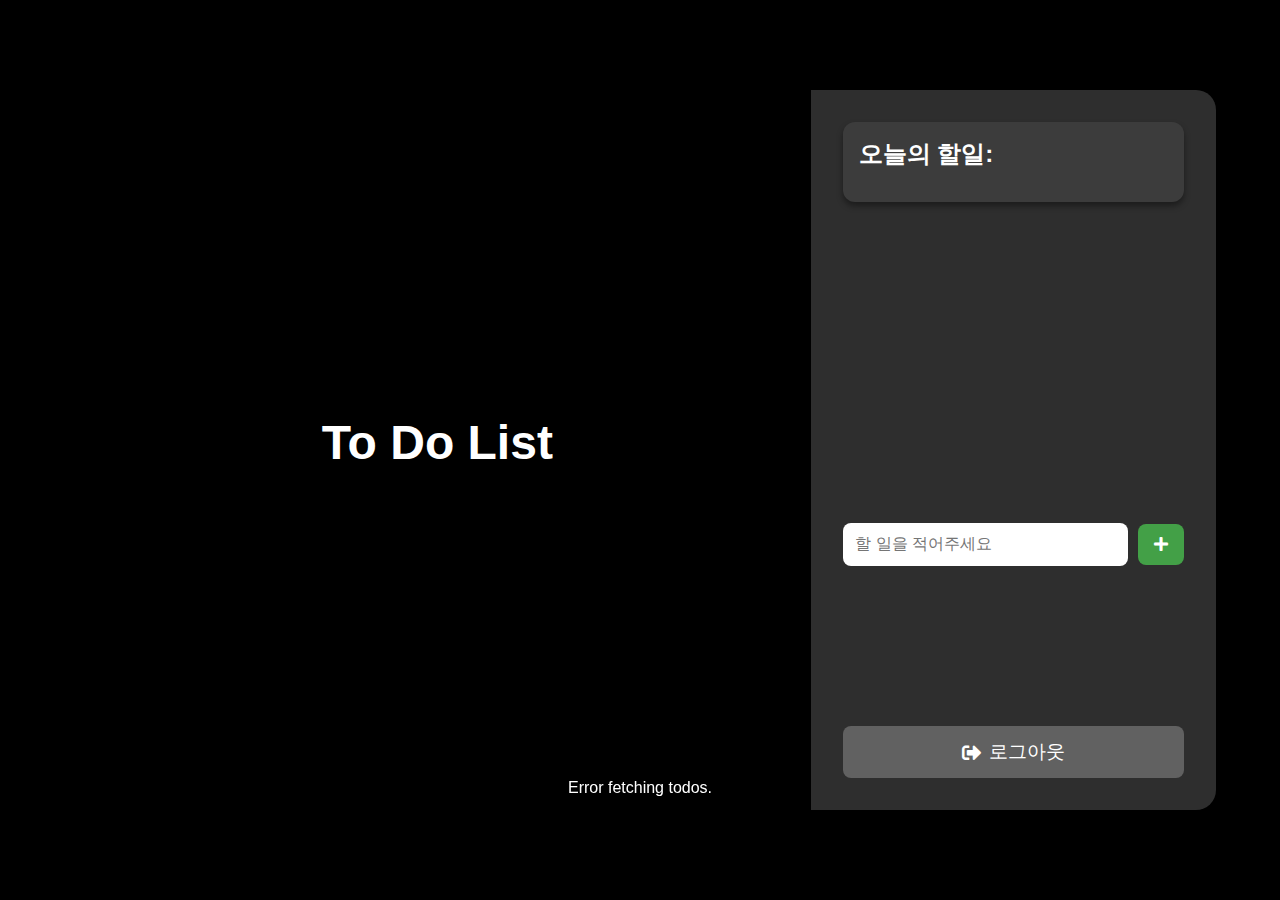
==== front/todo.html @ 882e61e1 "chore: 프로젝트 빌드" ====
<!DOCTYPE html>
<html lang="en">
<head>
  <meta charset="UTF-8">
  <meta name="viewport" content="width=device-width, initial-scale=1.0">
  <title>To Do List</title>
  <link rel="stylesheet" href="css/styles.css">
  <link href="https://cdnjs.cloudflare.com/ajax/libs/font-awesome/5.15.4/css/all.min.css" rel="stylesheet">
</head>
<body>
  <div class="app">
    <!-- Left Section -->
    <div class="left-section">
      <h1 class="app-title">To Do List</h1>
    </div>

    <!-- Right Section -->
    <div class="right-section">
      <div class="todo-container">
        <h2 class="todo-header">오늘의 할일:</h2>
        <ul id="todo-list" class="todo-list"></ul>
      </div>

      <br>
      <form id="add-todo-form" class="todo-form">
        <input type="text" id="new-todo" placeholder="할 일을 적어주세요" required />
        <button type="submit" id="add-button" class="plus-button">
          <i class="fas fa-plus"></i>
        </button>
      </form>
      <button id="logout-button" class="logout-button">
        <i class="fas fa-sign-out-alt"></i> 로그아웃
      </button>
    </div>
  </div>
  <div id="toast" class="toast"></div>
  <script src="js/todo.js"></script>
  <script src="js/auth.js"></script>
</body>
</html>
---- front/css/styles.css ----
/* General Reset */
body, h1, h2, p, ul, li, input, button {
  margin: 0;
  padding: 0;
  box-sizing: border-box;
}

body {
  font-family: 'Arial', sans-serif;
  background-color: #000000;
  color: #fff;
  display: flex;
  justify-content: center;
  align-items: center;
  height: 100vh;
}

.app {
  display: flex;
  width: 90%;
  max-width: 1200px;
  height: 80%;
  box-shadow: 0 4px 20px rgba(0, 0, 0, 0.3);
  border-radius: 20px;
  overflow: hidden;
}

/* Left Section */
.left-section {
  flex: 4;
  background: linear-gradient(135deg, #000000, #000000);
  display: flex;
  flex-direction: column;
  justify-content: center;
  align-items: center;
  padding: 2rem;
  color: #fff;
  text-align: center;
}

.app-title {
  font-size: 3rem;
  margin-bottom: 1rem;
}

.app-subtitle {
  font-size: 1.2rem;
  font-weight: 300;
  color: #cce7ff;
}

/* Right Section */
.right-section {
  flex: 2;
  background-color: #2e2e2e;
  padding: 2rem;
  display: flex;
  flex-direction: column;
  justify-content: space-between;
  position: relative;
}

.todo-container {
  background-color: #3c3c3c;
  border-radius: 12px;
  padding: 1rem;
  box-shadow: 0 4px 6px rgba(0, 0, 0, 0.4);
  overflow-y: auto; /* 스크롤 활성화 */
  margin-bottom: 1rem;
  max-height: 60%; /* 최대 높이 설정 */
}

.todo-header {
  font-size: 1.5rem;
  margin-bottom: 1rem;
  color: #fff;
}

.todo-list {
  list-style: none;
  padding: 0;
  margin: 0;
}

.todo-list li {
  display: flex;
  justify-content: space-between;
  align-items: center;
  padding: 1rem;
  margin-bottom: 0.5rem;
  background: #4c4c4c;
  border-radius: 8px;
  box-shadow: 0 2px 4px rgba(0, 0, 0, 0.3);
  position: relative;
  overflow: hidden;
}

/* Add gradient left border to items */
.todo-list li::before {
  content: "";
  position: absolute;
  left: 0;
  top: 0;
  bottom: 0;
  width: 5px;
}

.todo-list input[type="checkbox"] {
  accent-color: #4caf50;
  transform: scale(1.2);
  margin-right: 10px;
}

.todo-list span {
  flex-grow: 1;
  text-align: left;
  color: #fff;
}

.todo-list .delete {
  background-color: transparent;
  border: none;
  cursor: pointer;
  font-size: 1.2rem;
  color: #e53935;
  transition: transform 0.2s;
}

.todo-list .delete:hover {
  transform: scale(1.2);
}

/* Form */
.todo-form {
  display: flex;
  align-items: center;
  gap: 10px;
}

.todo-form input[type="text"] {
  flex: 1;
  padding: 0.8rem;
  border-radius: 8px;
  border: none;
  font-size: 1rem;
}

.plus-button {
  background-color: #43a047;
  color: white;
  border: none;
  padding: 0.8rem 1rem;
  border-radius: 8px;
  font-size: 1.5rem;
  cursor: pointer;
  display: flex;
  align-items: center;
  justify-content: center;
  transition: background-color 0.2s;
}

.plus-button i {
  font-size: 1rem;
}

.plus-button:hover {
  background-color: #388e3c;
}

/* Logout Button Styling */
.logout-button {
  margin-top: 5%;
  width: 100%;
  background-color: #616161;
  color: white;
  border: none;
  padding: 0.8rem;
  border-radius: 8px;
  font-size: 1.2rem;
  cursor: pointer;
  display: flex;
  align-items: center;
  justify-content: center;
  transition: background-color 0.2s;
}

.logout-button i {
  margin-right: 8px;
}

.logout-button:hover {
  background-color: #424242;
}

/* Toast Styling */
.toast {
  position: fixed;
  bottom: 10%;
  left: 50%;
  transform: translateX(-50%);
  background-color: rgba(0, 0, 0, 0.8);
  color: #fff;
  padding: 0.8rem 1.5rem;
  border-radius: 8px;
  font-size: 1rem;
  box-shadow: 0 4px 6px rgba(0, 0, 0, 0.3);
  opacity: 0;
  visibility: hidden;
  transition: opacity 0.5s, visibility 0.5s;
}

.toast.show {
  opacity: 1;
  visibility: visible;
}

/* 할 일 색상 */
.todo-item {
  display: flex;
  justify-content: space-between;
  align-items: center;
  padding: 1rem;
  margin-bottom: 0.5rem;
  border-radius: 8px;
  background: #3c3c3c;
  box-shadow: 0 2px 4px rgba(0, 0, 0, 0.3);
  transition: transform 0.2s;
}

.todo-item:hover {
  transform: scale(1.02);
}

.todo-item-color {
  width: 8px;
  height: 100%;
  border-radius: 8px 0 0 8px;
}

.color-red {
  background-color: #e53935;
}

.color-blue {
  background-color: #1e88e5;
}

.color-green {
  background-color: #43a047;
}

.color-yellow {
  background-color: #fdd835;
}

.todo-content {
  flex-grow: 1;
  margin-left: 12px;
  color: #fff;
}
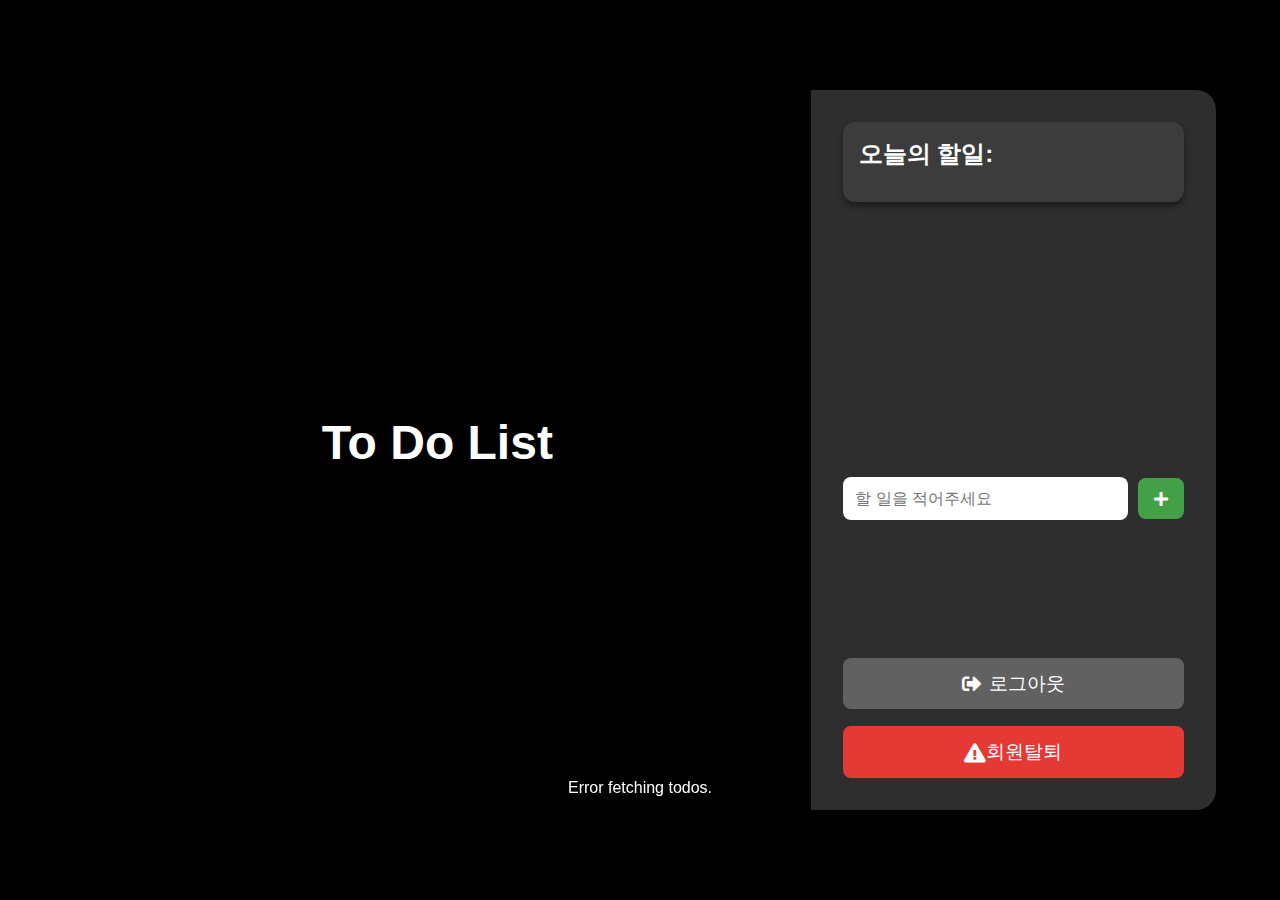
==== commit 5ece53ff: "feat: 회원 탈퇴 UI 구현" ====
--- a/front/todo.html
+++ b/front/todo.html
@@ -28,9 +28,14 @@
           <i class="fas fa-plus"></i>
         </button>
       </form>
+      <div>
       <button id="logout-button" class="logout-button">
         <i class="fas fa-sign-out-alt"></i> 로그아웃
       </button>
+        <button id="user-delete" class="user-delete">
+          <i class="fas fa-exclamation-triangle"></i> 회원탈퇴
+        </button>
+      </div>
     </div>
   </div>
   <div id="toast" class="toast"></div>
--- a/front/css/styles.css
+++ b/front/css/styles.css
@@ -192,6 +192,22 @@
   background-color: #424242;
 }
 
+.user-delete {
+  margin-top: 5%;
+  width: 100%;
+  color: white;
+  border: none;
+  padding: 0.8rem;
+  border-radius: 8px;
+  font-size: 1.2rem;
+  cursor: pointer;
+  display: flex;
+  align-items: center;
+  justify-content: center;
+  transition: background-color 0.2s;
+  background-color: #e53935
+}
+
 /* Toast Styling */
 .toast {
   position: fixed;
